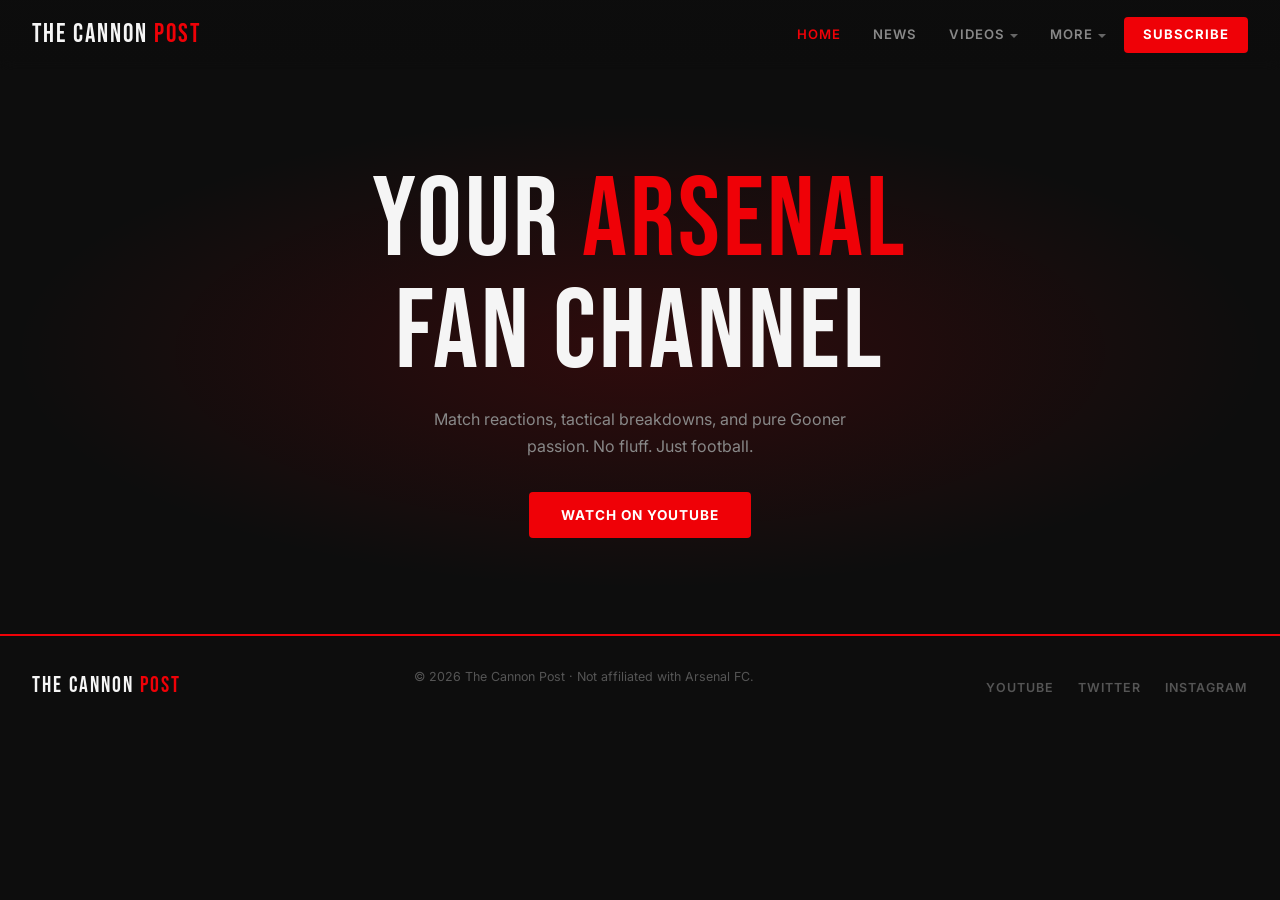
==== index.html @ 4cc63b35 "adds index.html" ====
<!DOCTYPE html>
<html lang="en">
<head>
    <meta charset="UTF-8">
    <meta name="viewport" content="width=device-width, initial-scale=1.0">
    <title>The Cannon Post</title>
    <link href="https://cdn.jsdelivr.net/npm/bootstrap@5.3.3/dist/css/bootstrap.min.css" rel="stylesheet">
    <link href="https://fonts.googleapis.com/css2?family=Bebas+Neue&family=Inter:wght@400;600&display=swap" rel="stylesheet">
    <style>
        body {
            background: #0D0D0D;
            color: #F5F5F5;
            font-family: 'Inter', sans-serif;
            margin: 0;
            padding-top: 70px; /* accounts for fixed navbar */
        }

        .hero {
            text-align: center;
            padding: 6rem 1.5rem;
            background: radial-gradient(ellipse 70% 60% at 50% 50%, rgba(239,1,7,0.15), transparent 70%);
        }
        .hero h1 {
            font-family: 'Bebas Neue', sans-serif;
            font-size: clamp(3.5rem, 12vw, 7rem);
            line-height: 1;
            letter-spacing: 3px;
            margin-bottom: 1rem;
        }
        .hero h1 span { color: #EF0107; }
        .hero p {
            color: #888;
            max-width: 420px;
            margin: 0 auto 2rem;
            line-height: 1.7;
        }
        .btn-red {
            background: #EF0107;
            color: white;
            padding: 0.8rem 2rem;
            border-radius: 4px;
            font-weight: 700;
            font-size: 0.85rem;
            letter-spacing: 1px;
            text-transform: uppercase;
            text-decoration: none;
            transition: background 0.2s;
            display: inline-block;
        }
        .btn-red:hover { background: #c8000a; color: white; }
    </style>
</head>
<body>

    <div id="navbar"></div>

    <section class="hero">
        <h1>YOUR <span>ARSENAL</span><br>FAN CHANNEL</h1>
        <p>Match reactions, tactical breakdowns, and pure Gooner passion. No fluff. Just football.</p>
        <a href="#" class="btn-red">Watch on YouTube</a>
    </section>

    <div id="footer"></div>

    <script src="js_files/layout.js"></script>
    <script src="https://cdn.jsdelivr.net/npm/bootstrap@5.3.3/dist/js/bootstrap.bundle.min.js"></script>
</body>
</html>
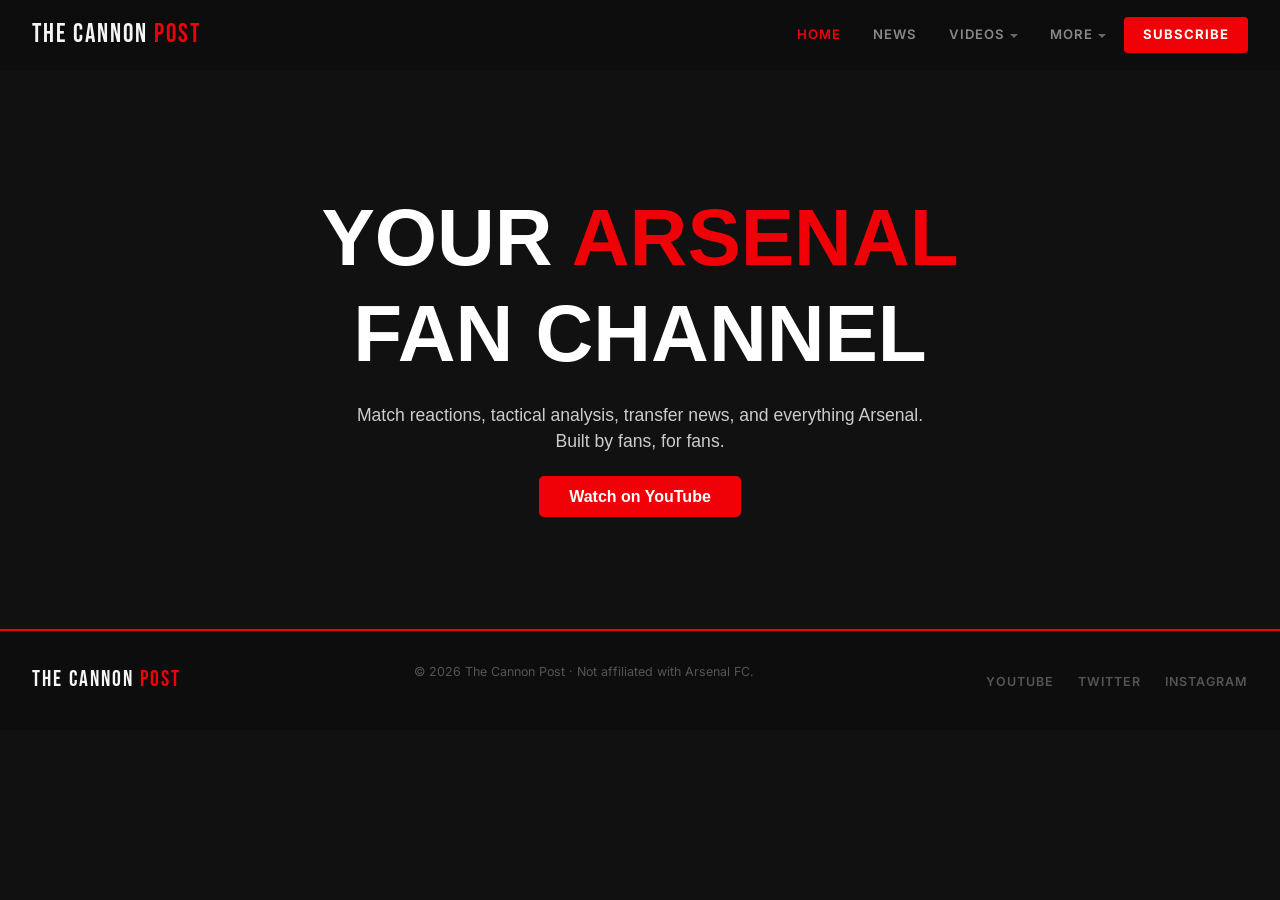
==== commit 6b880d58: "fixes news.html" ====
--- a/index.html
+++ b/index.html
@@ -4,50 +4,54 @@
     <meta charset="UTF-8">
     <meta name="viewport" content="width=device-width, initial-scale=1.0">
     <title>The Cannon Post</title>
+
     <link href="https://cdn.jsdelivr.net/npm/bootstrap@5.3.3/dist/css/bootstrap.min.css" rel="stylesheet">
-    <link href="https://fonts.googleapis.com/css2?family=Bebas+Neue&family=Inter:wght@400;600&display=swap" rel="stylesheet">
+
     <style>
         body {
-            background: #0D0D0D;
-            color: #F5F5F5;
-            font-family: 'Inter', sans-serif;
-            margin: 0;
-            padding-top: 70px; /* accounts for fixed navbar */
+            background-color: #111;
+            color: white;
+            font-family: Arial, sans-serif;
+            padding-top: 70px;
         }
 
         .hero {
             text-align: center;
-            padding: 6rem 1.5rem;
-            background: radial-gradient(ellipse 70% 60% at 50% 50%, rgba(239,1,7,0.15), transparent 70%);
+            padding: 120px 20px;
         }
+
         .hero h1 {
-            font-family: 'Bebas Neue', sans-serif;
-            font-size: clamp(3.5rem, 12vw, 7rem);
-            line-height: 1;
-            letter-spacing: 3px;
-            margin-bottom: 1rem;
+            font-size: 5rem;
+            font-weight: bold;
+            text-transform: uppercase;
+            margin-bottom: 20px;
         }
-        .hero h1 span { color: #EF0107; }
+
+        .hero h1 span {
+            color: #EF0107;
+        }
+
         .hero p {
-            color: #888;
-            max-width: 420px;
-            margin: 0 auto 2rem;
-            line-height: 1.7;
+            max-width: 600px;
+            margin: auto;
+            color: #ccc;
+            font-size: 1.1rem;
+            margin-bottom: 30px;
         }
+
         .btn-red {
-            background: #EF0107;
+            background-color: #EF0107;
             color: white;
-            padding: 0.8rem 2rem;
-            border-radius: 4px;
-            font-weight: 700;
-            font-size: 0.85rem;
-            letter-spacing: 1px;
-            text-transform: uppercase;
+            padding: 12px 30px;
             text-decoration: none;
-            transition: background 0.2s;
-            display: inline-block;
+            border-radius: 5px;
+            font-weight: bold;
         }
-        .btn-red:hover { background: #c8000a; color: white; }
+
+        .btn-red:hover {
+            background-color: #c50006;
+            color: white;
+        }
     </style>
 </head>
 <body>
@@ -55,14 +59,25 @@
     <div id="navbar"></div>
 
     <section class="hero">
-        <h1>YOUR <span>ARSENAL</span><br>FAN CHANNEL</h1>
-        <p>Match reactions, tactical breakdowns, and pure Gooner passion. No fluff. Just football.</p>
-        <a href="#" class="btn-red">Watch on YouTube</a>
+        <h1>
+            Your <span>Arsenal</span><br>
+            Fan Channel
+        </h1>
+
+        <p>
+            Match reactions, tactical analysis, transfer news,
+            and everything Arsenal. Built by fans, for fans.
+        </p>
+
+        <a href="#" class="btn-red">
+            Watch on YouTube
+        </a>
     </section>
 
     <div id="footer"></div>
 
     <script src="js_files/layout.js"></script>
     <script src="https://cdn.jsdelivr.net/npm/bootstrap@5.3.3/dist/js/bootstrap.bundle.min.js"></script>
+
 </body>
 </html>
